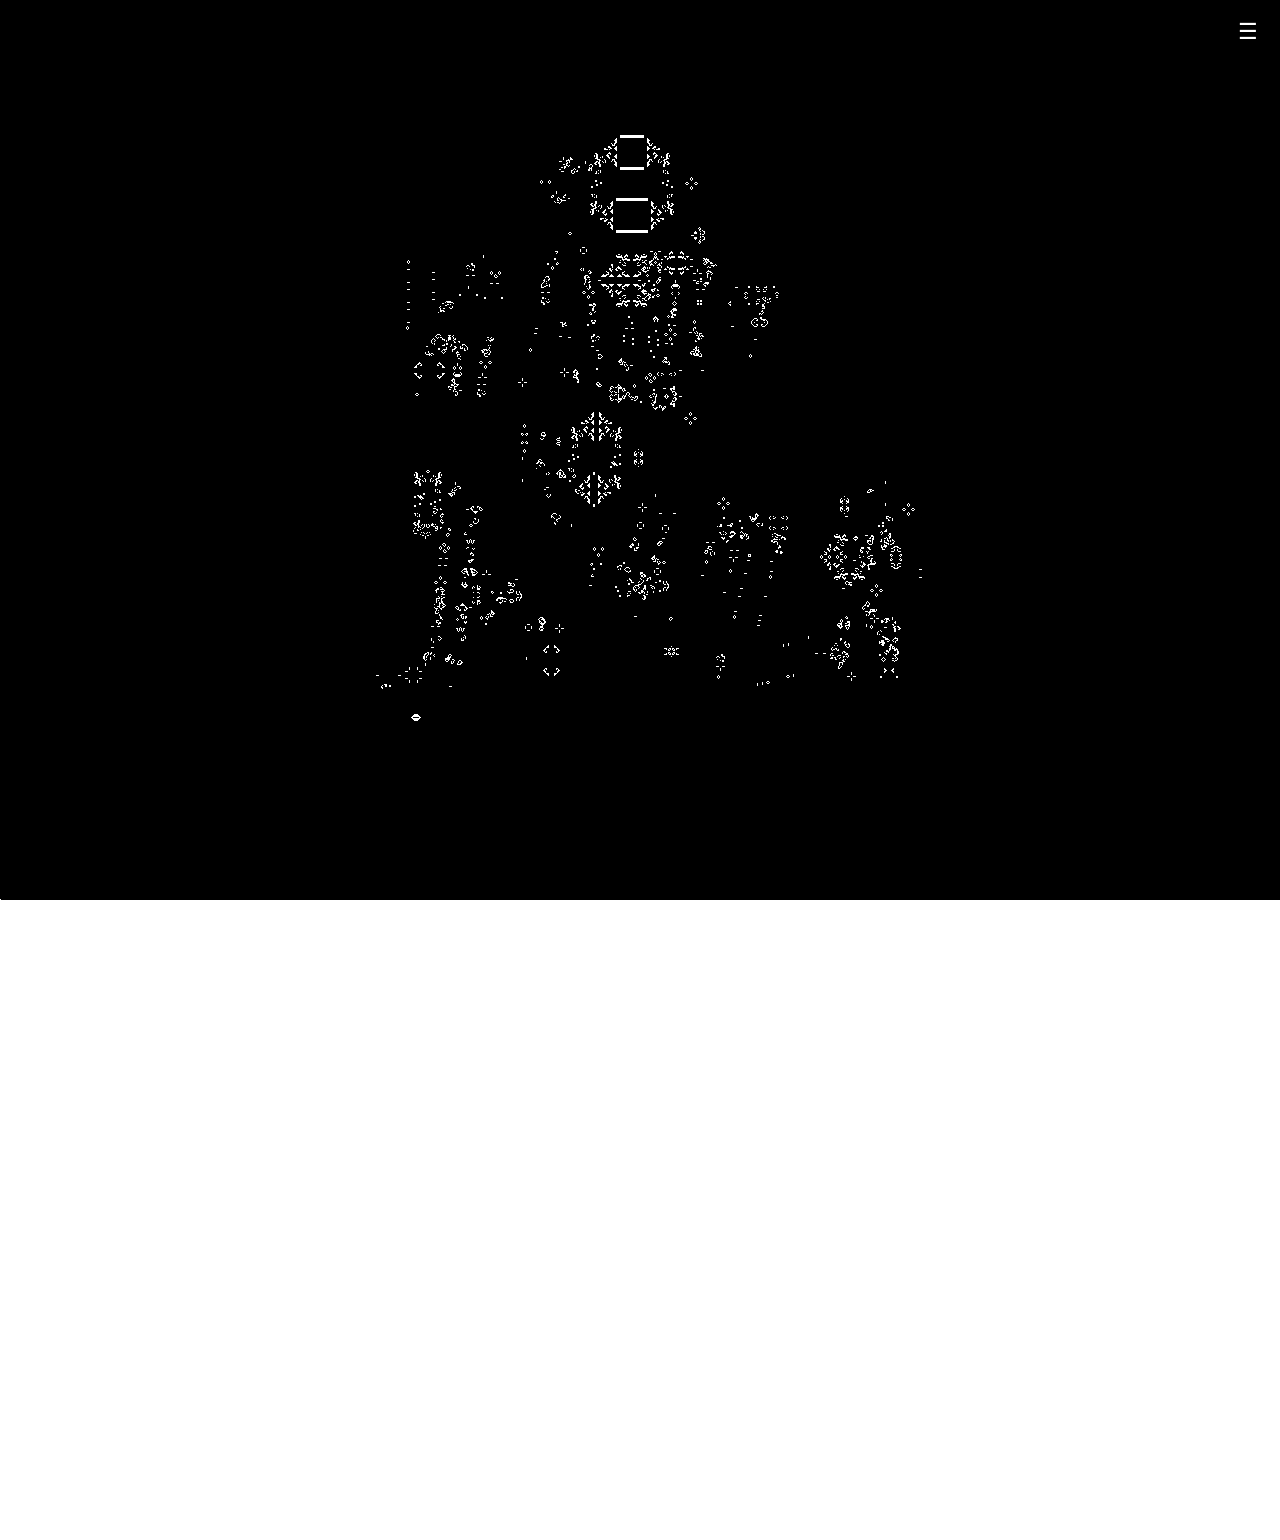
==== public/index.html @ 3c88145f "moved to firebase, added debug grid, circular brush" ====
<!doctype html>
<html lang="en">
    <head>
        <meta charset="UTF-8" />
        <title>Test shader</title>

        <link rel="stylesheet" href="css/style.css" />
    </head>

    <body>
        <html>
            <head>
                <title>test shader</title>
            </head>
            <canvas id="c"></canvas>
            <canvas id="c"></canvas>

            <div id="menu">
                <button id="menuButton">☰</button>

                <div id="menuPanel">
                    <label>
                        Zoom
                        <input
                            type="range"
                            id="zoomSlider"
                            min="0.1"
                            max="1"
                            step="0.1"
                            value="1"
                        />
                    </label>

                    <label>
                        Brush Size
                        <input
                            type="range"
                            id="brushSlider"
                            min="0"
                            max="10"
                            step="1"
                            value="1"
                        />
                    </label>

                    <label>
                        Target Framerate:
                        <span id="fpsText">INF</span>
                        <input
                            type="range"
                            id="speedSlider"
                            min="1"
                            max="61"
                            step="1"
                            value="61"
                        />
                    </label>

                    <label>
                        Pause
                        <span id="pauseAdditional">
                            Use the 'n' key to progress simulation by 1 frame
                        </span>
                        <input type="checkbox" id="pauseToggle" />
                    </label>

                    <label>
                        Grid
                        <input type="checkbox" id="gridToggle" />
                    </label>

                    <label
                        >Image
                        <select id="imageSelect"></select>
                    </label>
                </div>
            </div>

            <body></body>
        </html>
        <script src="libs/three.min.js"></script>

        <script type="module" src="js/index.js"></script>
    </body>
</html>
---- public/css/style.css ----
body {
    margin: 0;
}
canvas {
    width: 100%;
    height: 100%;
}
html,
body {
    margin: 0;
    padding: 0;
    overflow: hidden;
}

#c {
    display: block;
}

#menu {
    position: fixed;
    top: 12px;
    right: 12px;
    width: 40px;
    z-index: 10;
    font-family: sans-serif;
}

#menuButton {
    position: absolute;
    top: 0;
    right: 0;
    width: 40px;
    height: 40px;
    font-size: 22px;
    border: none;
    border-radius: 6px;
    cursor: pointer;
    background: rgba(0, 0, 0, 0.7);
    color: white;
}

#menuPanel {
    position: absolute;
    top: 0;
    right: 48px;
    width: 200px;
    padding: 12px;
    display: none;
    background: rgba(0, 0, 0, 0.85);
    color: white;
    border-radius: 8px;
}

#menuPanel label {
    display: block;
    margin-bottom: 12px;
    font-size: 14px;
}

#menuPanel input {
    width: 100%;
}

#menuPanel select {
    width: 100%;
    margin-top: 4px;
    padding: 4px;
    border-radius: 4px;
    border: none;
    background: #222;
    color: white;
}

#pauseAdditional {
    display: none;
    color: red;
}
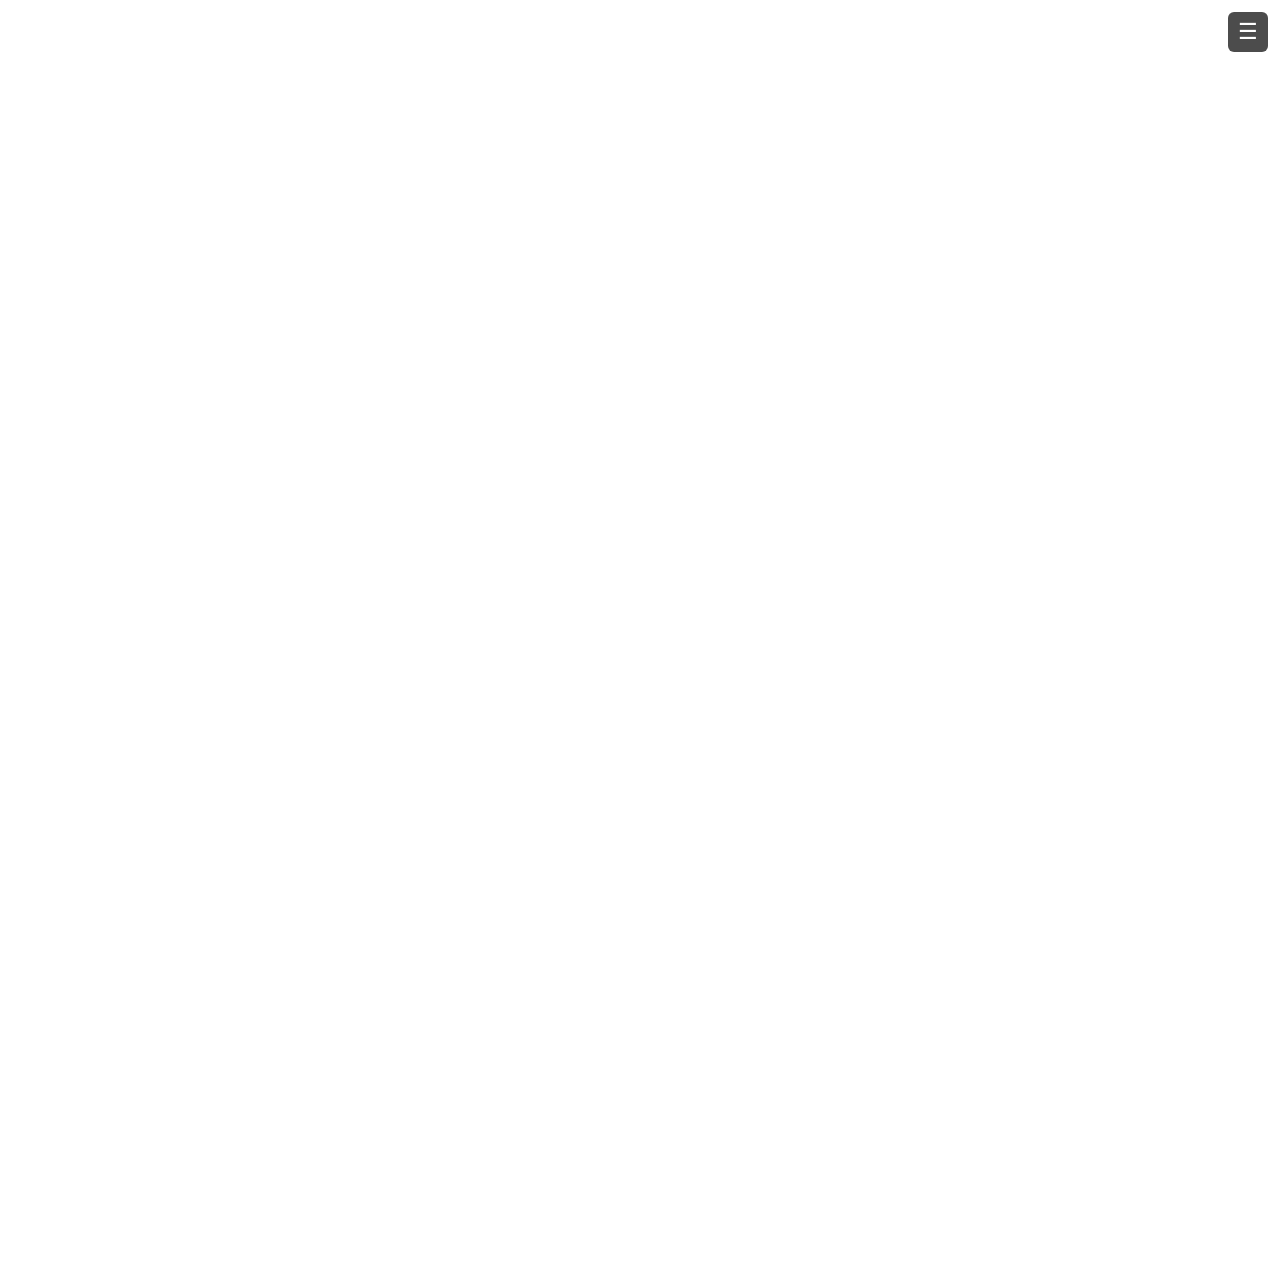
==== commit 6cb96be9: "Increased zoom, fixed floating point errors on scrollwheel zoom" ====
--- a/public/index.html
+++ b/public/index.html
@@ -24,9 +24,9 @@
                         <input
                             type="range"
                             id="zoomSlider"
-                            min="0.1"
+                            min="0.05"
                             max="1"
-                            step="0.1"
+                            step="0.05"
                             value="1"
                         />
                     </label>
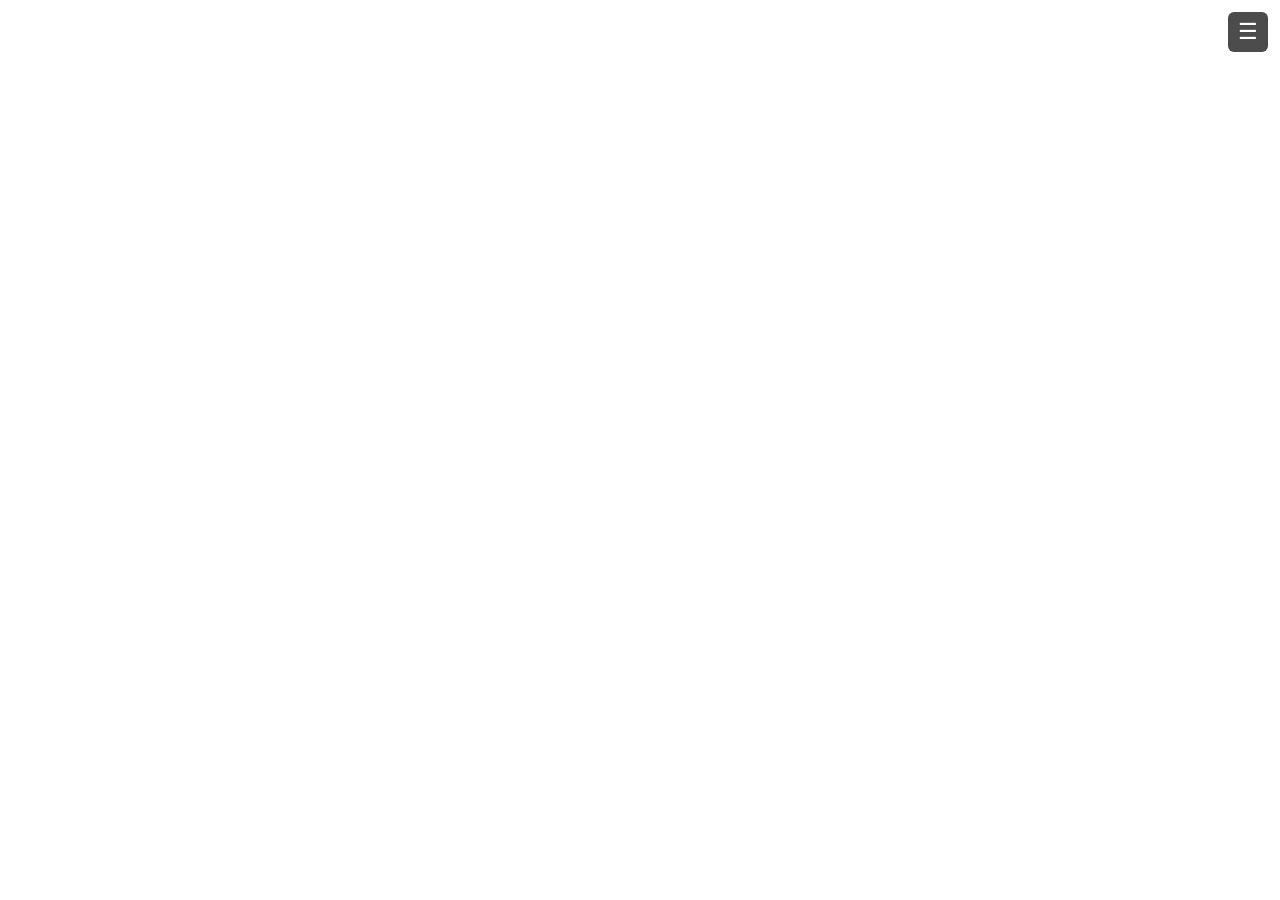
==== commit eae8c551: "many fixes" ====
--- a/public/index.html
+++ b/public/index.html
@@ -13,12 +13,34 @@
                 <title>test shader</title>
             </head>
             <canvas id="c"></canvas>
-            <canvas id="c"></canvas>
 
             <div id="menu">
                 <button id="menuButton">☰</button>
 
                 <div id="menuPanel">
+                    <label>
+                        Paint tool
+                        <select id="paintToolSelect">
+                            <option value="brush" selected>Paintbrush</option>
+                            <option value="single_cell">Single cell</option>
+                            <option value="glider_gun">Glider gun (small)</option>
+                            <option value="gosper_glider_gun">
+                                Gosper glider gun
+                            </option>
+                            <option value="simkin_glider_gun">
+                                Simkin glider gun (period 120)
+                            </option>
+                            <option value="pulsar">Pulsar (period 3)</option>
+                            <option value="acorn">Acorn (methuselah)</option>
+                            <option value="r_pentomino">
+                                R-pentomino (methuselah)
+                            </option>
+                            <option value="lwss">
+                                LWSS (lightweight spaceship)
+                            </option>
+                        </select>
+                    </label>
+
                     <label>
                         Zoom
                         <input
@@ -31,15 +53,15 @@
                         />
                     </label>
 
-                    <label>
+                    <label id="brushSliderLabel">
                         Brush Size
                         <input
                             type="range"
                             id="brushSlider"
-                            min="0"
+                            min="1"
                             max="10"
                             step="1"
-                            value="1"
+                            value="6"
                         />
                     </label>
 
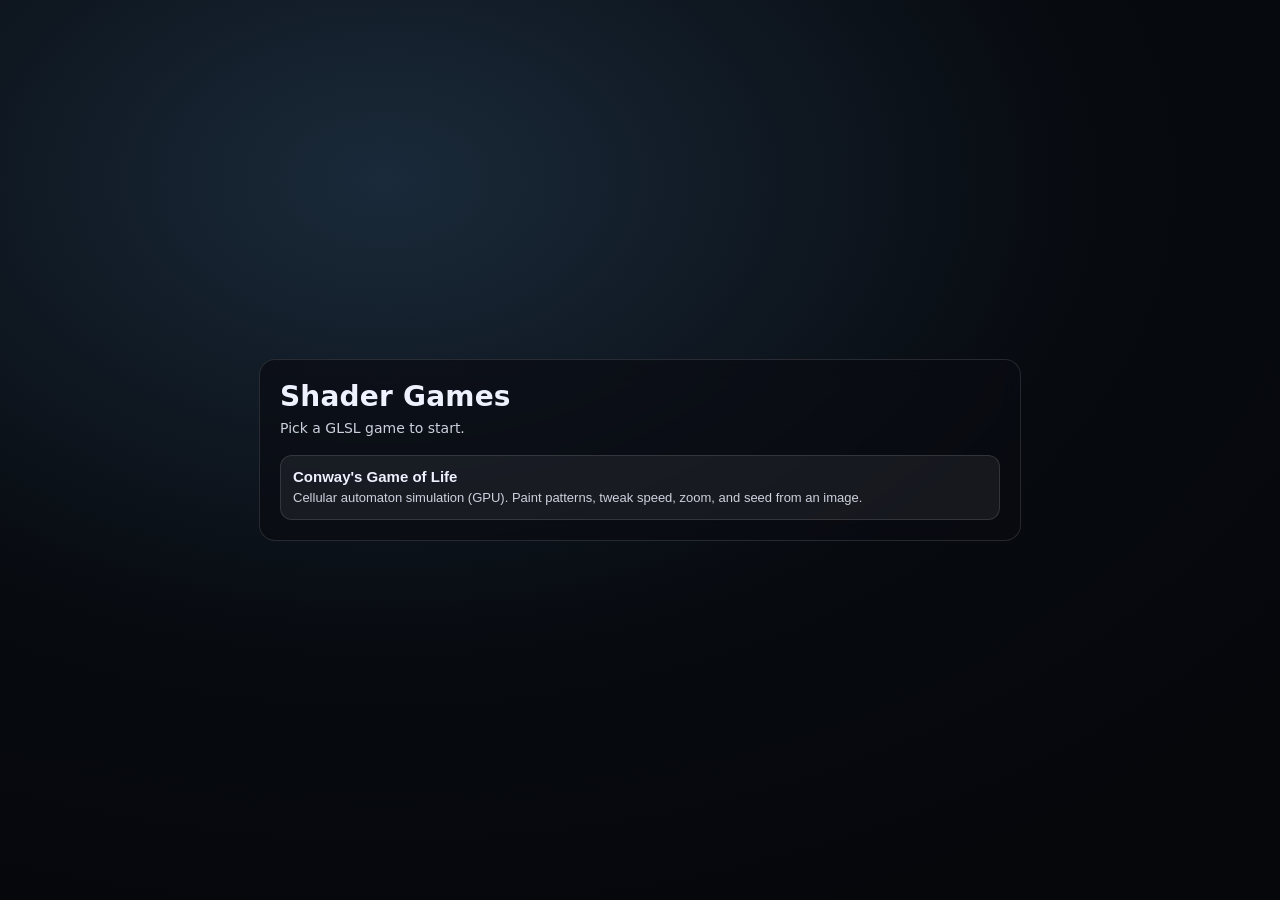
==== commit 349f37db: "game select page added" ====
--- a/public/index.html
+++ b/public/index.html
@@ -2,22 +2,34 @@
 <html lang="en">
     <head>
         <meta charset="UTF-8" />
-        <title>Test shader</title>
+        <meta name="viewport" content="width=device-width, initial-scale=1" />
+        <title>Shader Games</title>
 
         <link rel="stylesheet" href="css/style.css" />
     </head>
 
     <body>
-        <html>
-            <head>
-                <title>test shader</title>
-            </head>
+        <div id="launcher" class="launcher">
+            <div class="launcherCard">
+                <div class="launcherTitle">Shader Games</div>
+                <div class="launcherSubtitle">
+                    Pick a GLSL game to start.
+                </div>
+                <div id="gameList" class="launcherList"></div>
+            </div>
+        </div>
+
+        <div id="gameRoot" style="display: none">
             <canvas id="c"></canvas>
 
             <div id="menu">
-                <button id="menuButton">☰</button>
+                <button id="menuButton" aria-label="Open menu">☰</button>
 
                 <div id="menuPanel">
+                    <button id="backToLauncherButton" class="menuActionButton">
+                        Back to games
+                    </button>
+
                     <label>
                         Paint tool
                         <select id="paintToolSelect">
@@ -91,17 +103,15 @@
                         <input type="checkbox" id="gridToggle" />
                     </label>
 
-                    <label
-                        >Image
+                    <label>
+                        Image
                         <select id="imageSelect"></select>
                     </label>
                 </div>
             </div>
+        </div>
 
-            <body></body>
-        </html>
         <script src="libs/three.min.js"></script>
-
-        <script type="module" src="js/index.js"></script>
+        <script type="module" src="js/main.js"></script>
     </body>
 </html>
--- a/public/css/style.css
+++ b/public/css/style.css
@@ -14,6 +14,73 @@
 
 #c {
     display: block;
+}
+
+.launcher {
+    position: fixed;
+    inset: 0;
+    display: grid;
+    place-items: center;
+    background: radial-gradient(1200px 800px at 30% 20%, #1a2a3a 0%, #070a0f 60%, #05070b 100%);
+    color: #eef2ff;
+    font-family: ui-sans-serif, system-ui, -apple-system, Segoe UI, Roboto, Ubuntu,
+        Cantarell, Noto Sans, Helvetica, Arial, "Apple Color Emoji",
+        "Segoe UI Emoji";
+}
+
+.launcherCard {
+    width: min(720px, calc(100vw - 48px));
+    border-radius: 16px;
+    padding: 20px;
+    background: rgba(10, 12, 18, 0.72);
+    border: 1px solid rgba(255, 255, 255, 0.12);
+    backdrop-filter: blur(10px);
+}
+
+.launcherTitle {
+    font-size: 28px;
+    font-weight: 700;
+    letter-spacing: 0.2px;
+}
+
+.launcherSubtitle {
+    margin-top: 6px;
+    opacity: 0.85;
+    font-size: 14px;
+    line-height: 1.4;
+}
+
+.launcherList {
+    margin-top: 16px;
+    display: grid;
+    gap: 10px;
+}
+
+.gameButton {
+    width: 100%;
+    text-align: left;
+    padding: 12px 12px;
+    border-radius: 12px;
+    border: 1px solid rgba(255, 255, 255, 0.12);
+    background: rgba(255, 255, 255, 0.06);
+    color: inherit;
+    cursor: pointer;
+}
+
+.gameButton:hover {
+    background: rgba(255, 255, 255, 0.10);
+}
+
+.gameButtonTitle {
+    font-weight: 650;
+    font-size: 15px;
+}
+
+.gameButtonDesc {
+    margin-top: 4px;
+    font-size: 13px;
+    opacity: 0.85;
+    line-height: 1.35;
 }
 
 #menu {
@@ -51,6 +118,21 @@
     border-radius: 8px;
 }
 
+#menuPanel .menuActionButton {
+    width: 100%;
+    margin-bottom: 12px;
+    padding: 8px 10px;
+    border-radius: 6px;
+    border: 1px solid rgba(255, 255, 255, 0.18);
+    background: rgba(255, 255, 255, 0.10);
+    color: white;
+    cursor: pointer;
+}
+
+#menuPanel .menuActionButton:hover {
+    background: rgba(255, 255, 255, 0.16);
+}
+
 #menuPanel label {
     display: block;
     margin-bottom: 12px;
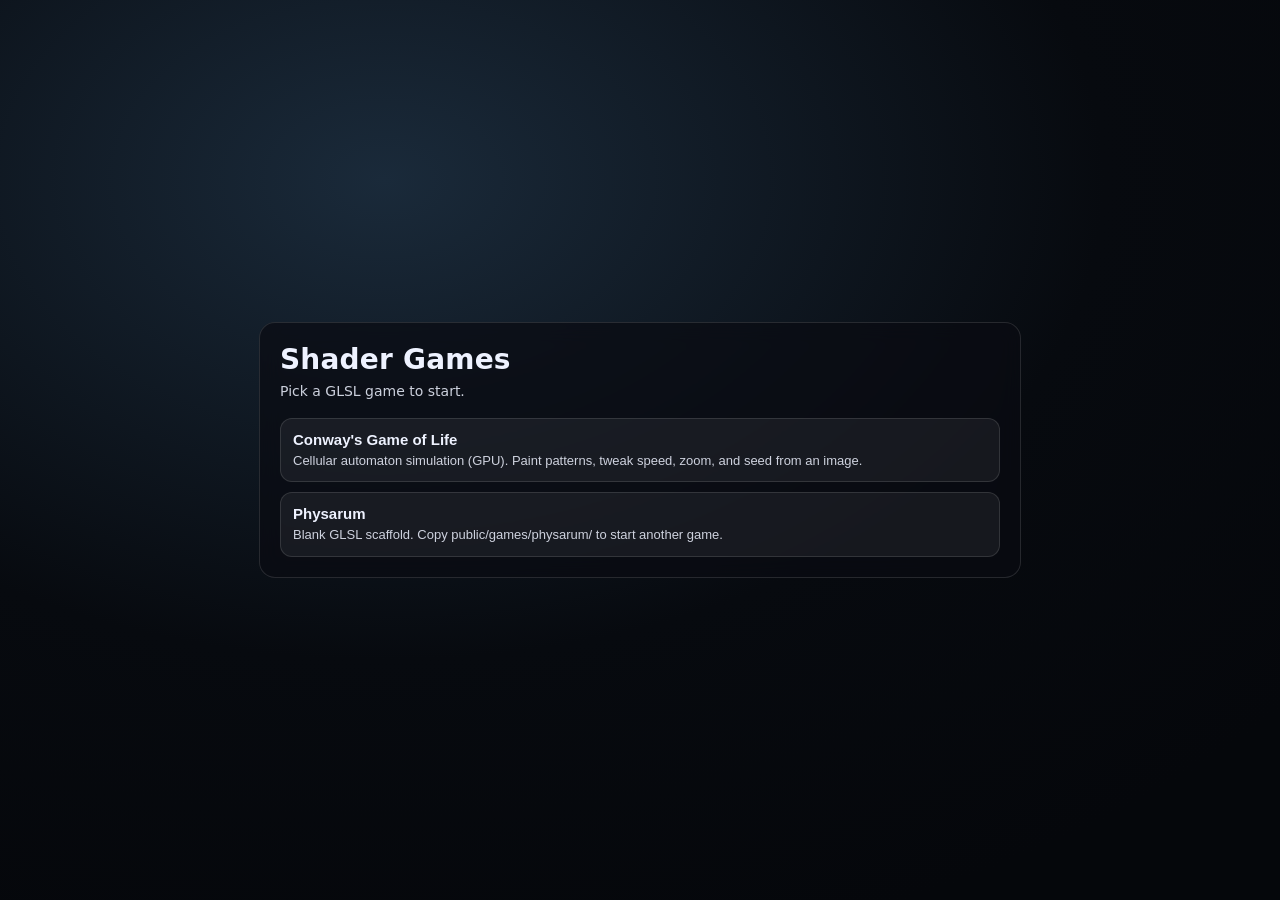
==== commit 2ee0163c: "Re-structure simulations for better readability" ====
--- a/public/index.html
+++ b/public/index.html
@@ -19,99 +19,6 @@
             </div>
         </div>
 
-        <div id="gameRoot" style="display: none">
-            <canvas id="c"></canvas>
-
-            <div id="menu">
-                <button id="menuButton" aria-label="Open menu">☰</button>
-
-                <div id="menuPanel">
-                    <button id="backToLauncherButton" class="menuActionButton">
-                        Back to games
-                    </button>
-
-                    <label>
-                        Paint tool
-                        <select id="paintToolSelect">
-                            <option value="brush" selected>Paintbrush</option>
-                            <option value="single_cell">Single cell</option>
-                            <option value="glider_gun">Glider gun (small)</option>
-                            <option value="gosper_glider_gun">
-                                Gosper glider gun
-                            </option>
-                            <option value="simkin_glider_gun">
-                                Simkin glider gun (period 120)
-                            </option>
-                            <option value="pulsar">Pulsar (period 3)</option>
-                            <option value="acorn">Acorn (methuselah)</option>
-                            <option value="r_pentomino">
-                                R-pentomino (methuselah)
-                            </option>
-                            <option value="lwss">
-                                LWSS (lightweight spaceship)
-                            </option>
-                        </select>
-                    </label>
-
-                    <label>
-                        Zoom
-                        <input
-                            type="range"
-                            id="zoomSlider"
-                            min="0.05"
-                            max="1"
-                            step="0.05"
-                            value="1"
-                        />
-                    </label>
-
-                    <label id="brushSliderLabel">
-                        Brush Size
-                        <input
-                            type="range"
-                            id="brushSlider"
-                            min="1"
-                            max="10"
-                            step="1"
-                            value="6"
-                        />
-                    </label>
-
-                    <label>
-                        Target Framerate:
-                        <span id="fpsText">INF</span>
-                        <input
-                            type="range"
-                            id="speedSlider"
-                            min="1"
-                            max="61"
-                            step="1"
-                            value="61"
-                        />
-                    </label>
-
-                    <label>
-                        Pause
-                        <span id="pauseAdditional">
-                            Use the 'n' key to progress simulation by 1 frame
-                        </span>
-                        <input type="checkbox" id="pauseToggle" />
-                    </label>
-
-                    <label>
-                        Grid
-                        <input type="checkbox" id="gridToggle" />
-                    </label>
-
-                    <label>
-                        Image
-                        <select id="imageSelect"></select>
-                    </label>
-                </div>
-            </div>
-        </div>
-
-        <script src="libs/three.min.js"></script>
         <script type="module" src="js/main.js"></script>
     </body>
 </html>
